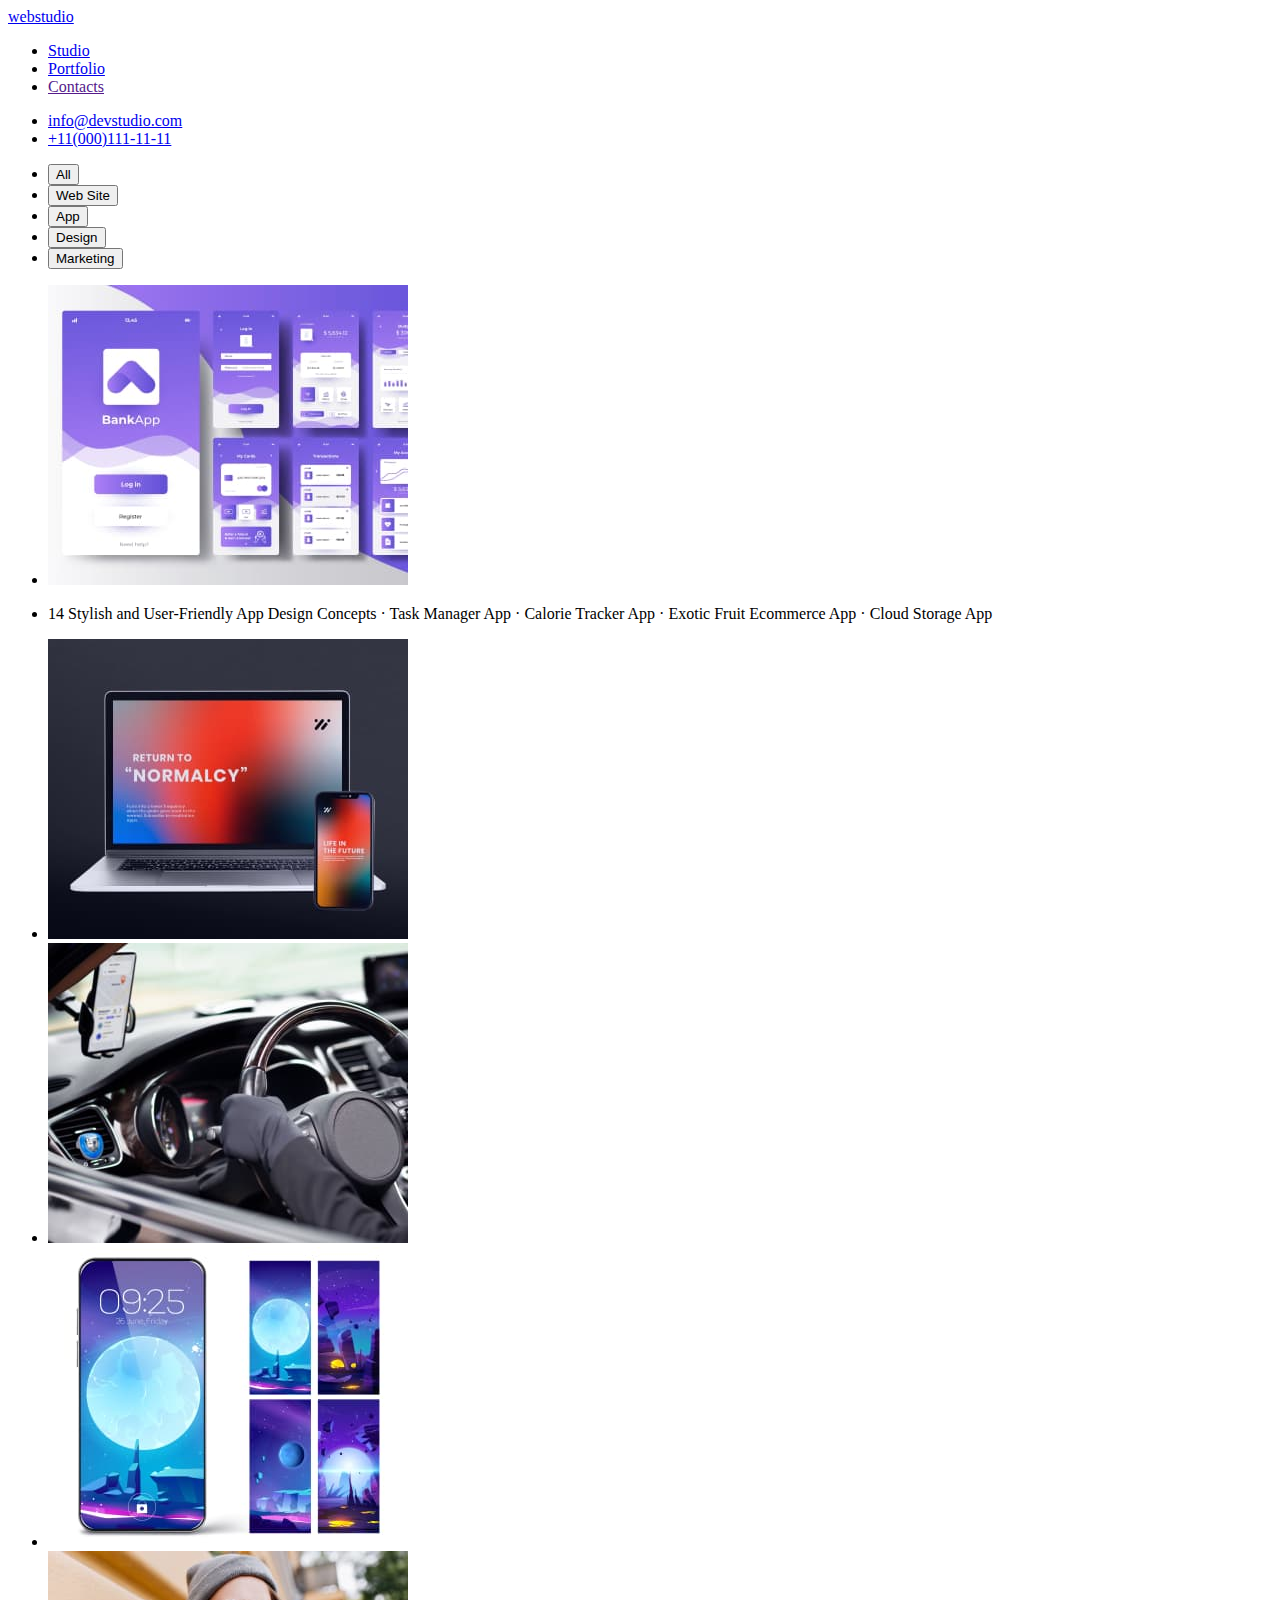
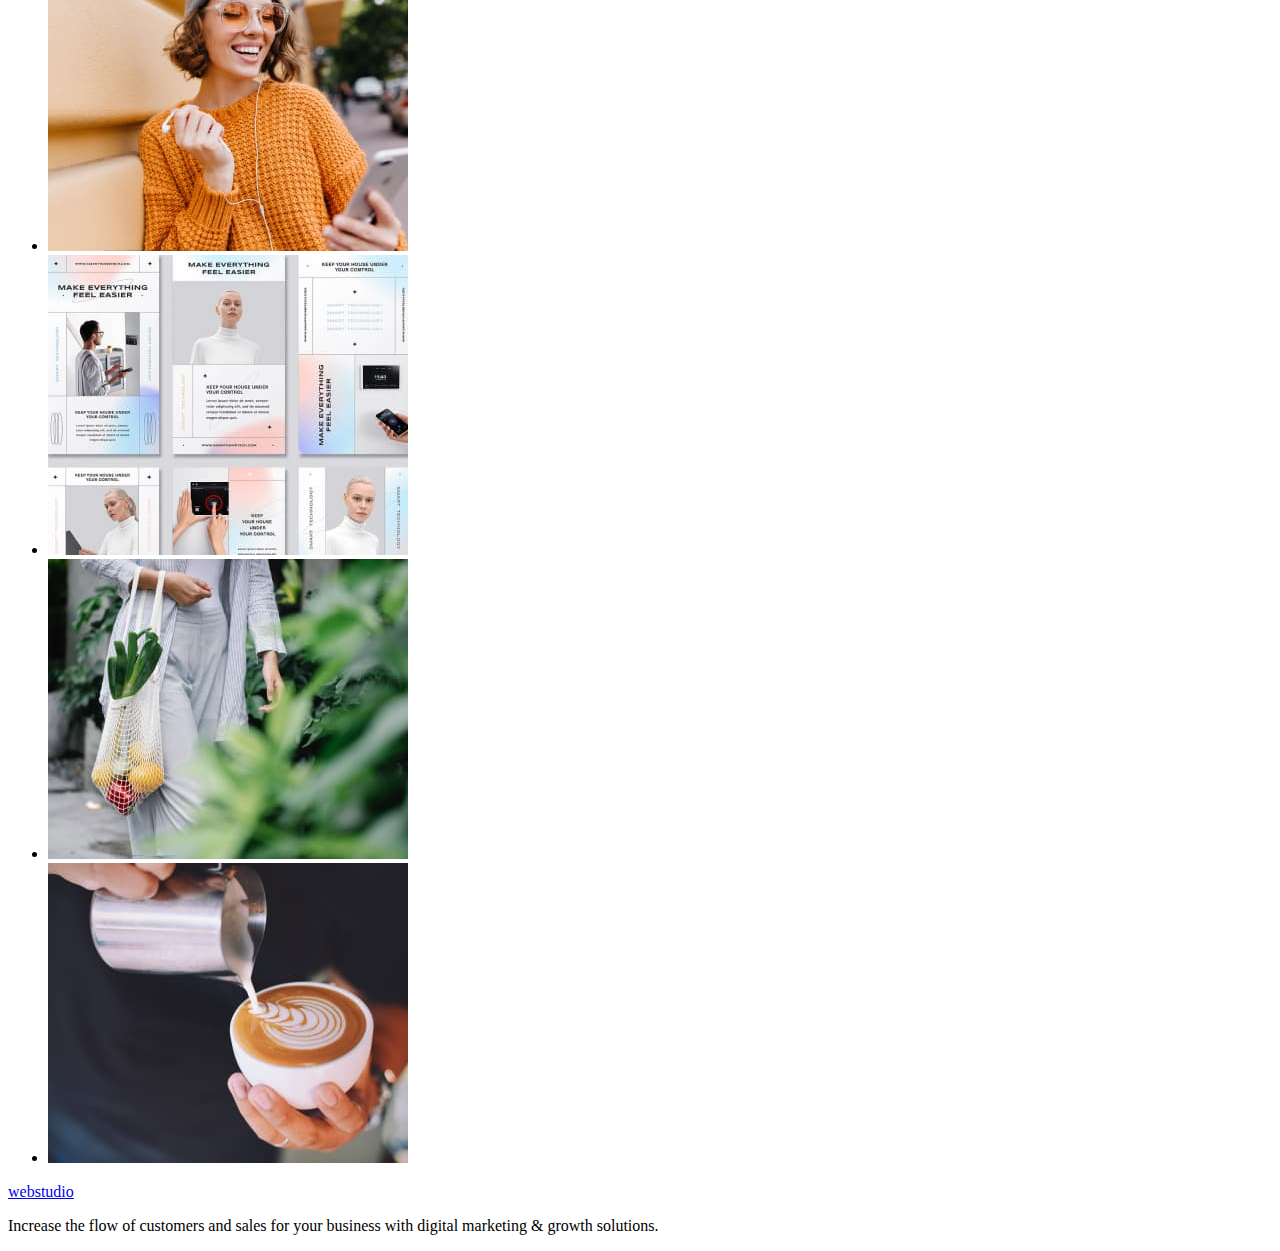
==== portfolio.html @ 3d9668ec "created files .html" ====
<!DOCTYPE html>
<html lang="en">
  <head>
    <meta charset="UTF-8" />
    <meta http-equiv="X-UA-Compatible" content="IE=edge" />
    <meta name="viewport" content="width=device-width, initial-scale=1.0" />
    <title>webstudio</title>
  </head>
  <body>
    <header>
      <nav>
        <a href="/index.html">webstudio</a>
        <ul>
          <li><a href="/index.html">Studio</a></li>
          <li><a href="/portfolio.html">Portfolio</a></li>
          <li><a href="">Contacts</a></li>
        </ul>
      </nav>
      <ul>
        <li><a href="mailto:info@devstudio.com">info@devstudio.com</a></li>
        <li><a href="tel:+11(000)111-11-11">+11(000)111-11-11</a></li>
      </ul>
    </header>
    <main>
      <ul>
        <li><button type="button">All</button></li>
        <li><button type="button">Web Site</button></li>
        <li><button type="button">App</button></li>
        <li><button type="button">Design</button></li>
        <li><button type="button">Marketing</button></li>
      </ul>
      <ul>
        <li>
          <img
            src="./images/bank-app.jpg"
            alt="bank-app"
            width="360"
            height="300"
          />
        </li>
        <li>
          <p>
            14 Stylish and User-Friendly App Design Concepts · Task Manager App
            · Calorie Tracker App · Exotic Fruit Ecommerce App · Cloud Storage
            App
          </p>
        </li>
        <li>
          <img
            src="./images/meditaion-app.jpg"
            alt="meditaion-app"
            width="360"
            height="300"
          />
        </li>
        <li>
          <img
            src="./images/taxi-service.jpg"
            alt="taxi-service"
            width="360"
            height="300"
          />
        </li>
        <li>
          <img
            src="./images/screen-illustrations.jpg"
            alt="screen-illustrations"
            width="360"
            height="300"
          />
        </li>
        <li>
          <img
            src="./images/online-courses.jpg"
            alt="online-courses"
            width="360"
            height="300"
          />
        </li>
        <li>
          <img
            src="./images/concept.jpg"
            alt="instagram-stories-concept"
            width="360"
            height="300"
          />
        </li>
        <li>
          <img
            src="./images/organic-food.jpg"
            alt="organic-food"
            width="360"
            height="300"
          />
        </li>
        <li>
          <img
            src="./images/coffee.jpg"
            alt="fresh-coffee"
            width="360"
            height="300"
          />
        </li>
      </ul>
    </main>
    <footer>
      <a href="/">webstudio</a>
      <p>
        Increase the flow of customers and sales for your business with digital
        marketing & growth solutions.
      </p>
    </footer>
  </body>
</html>
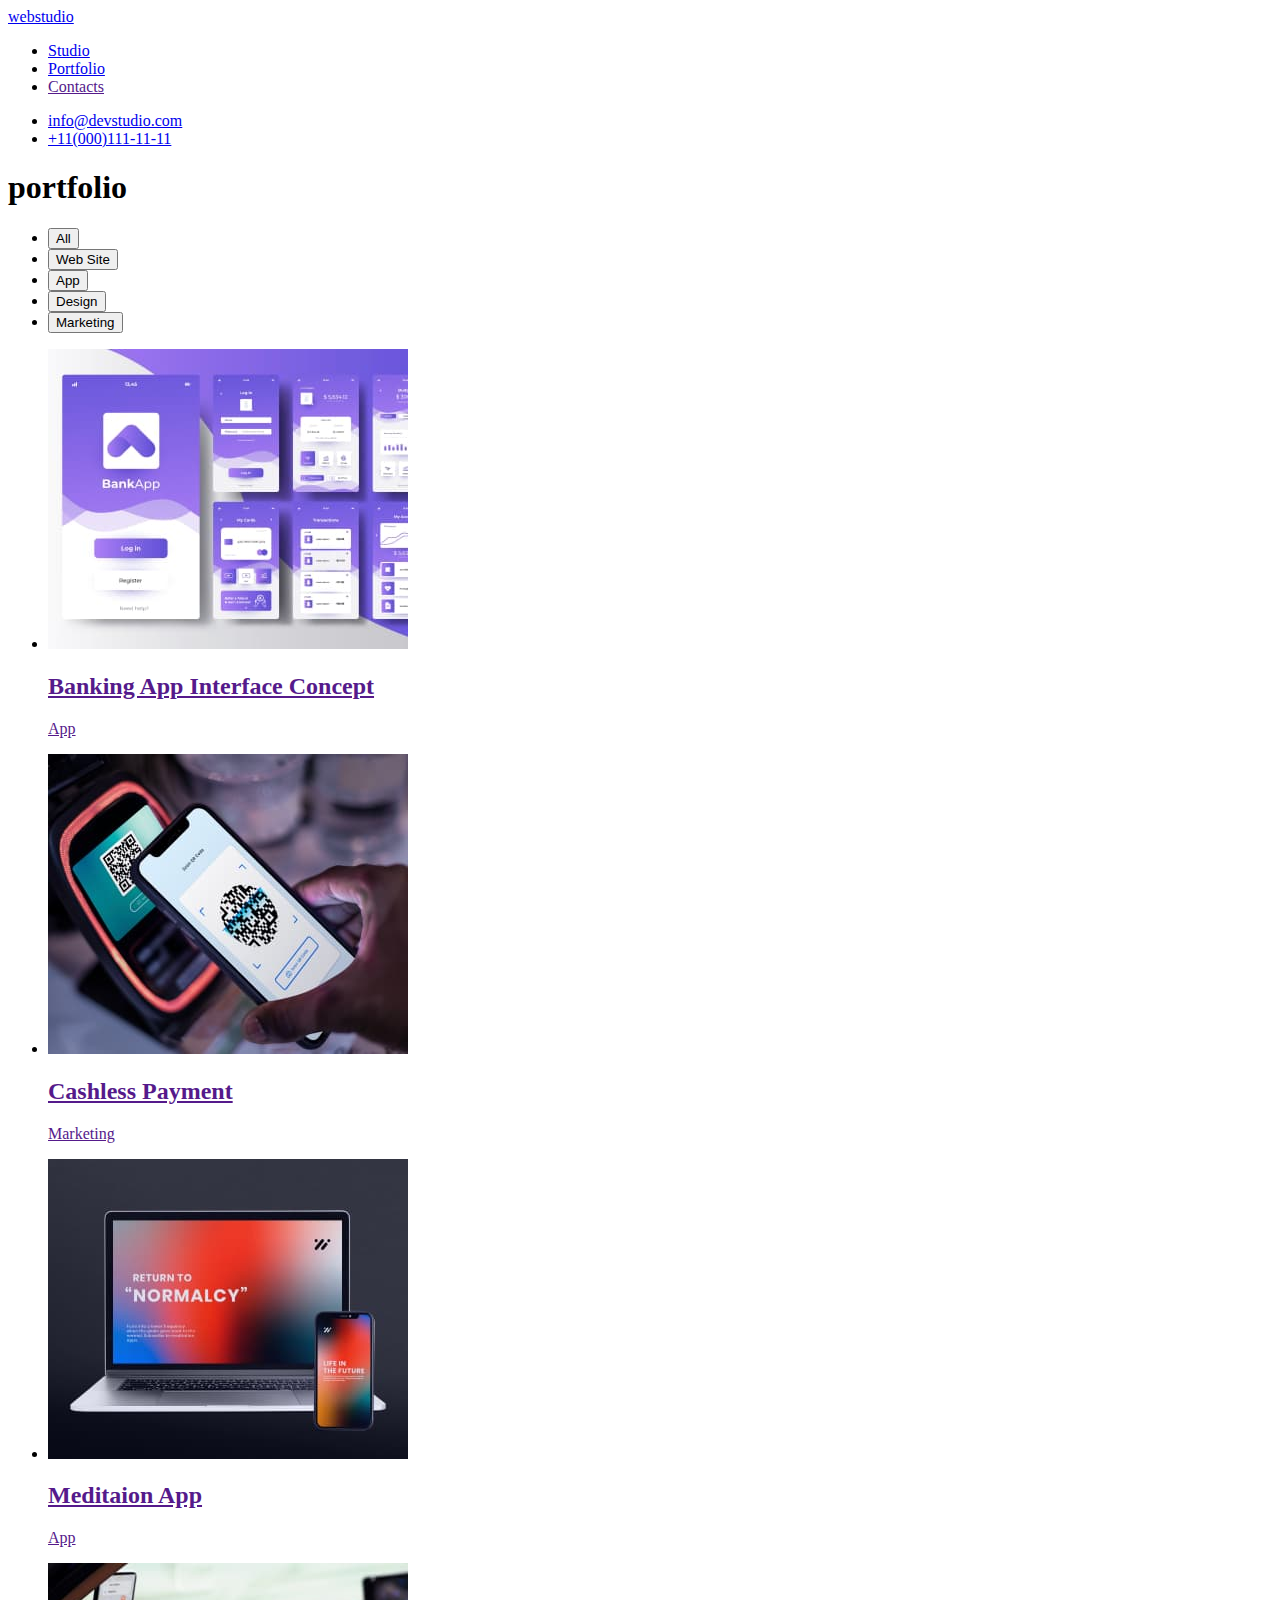
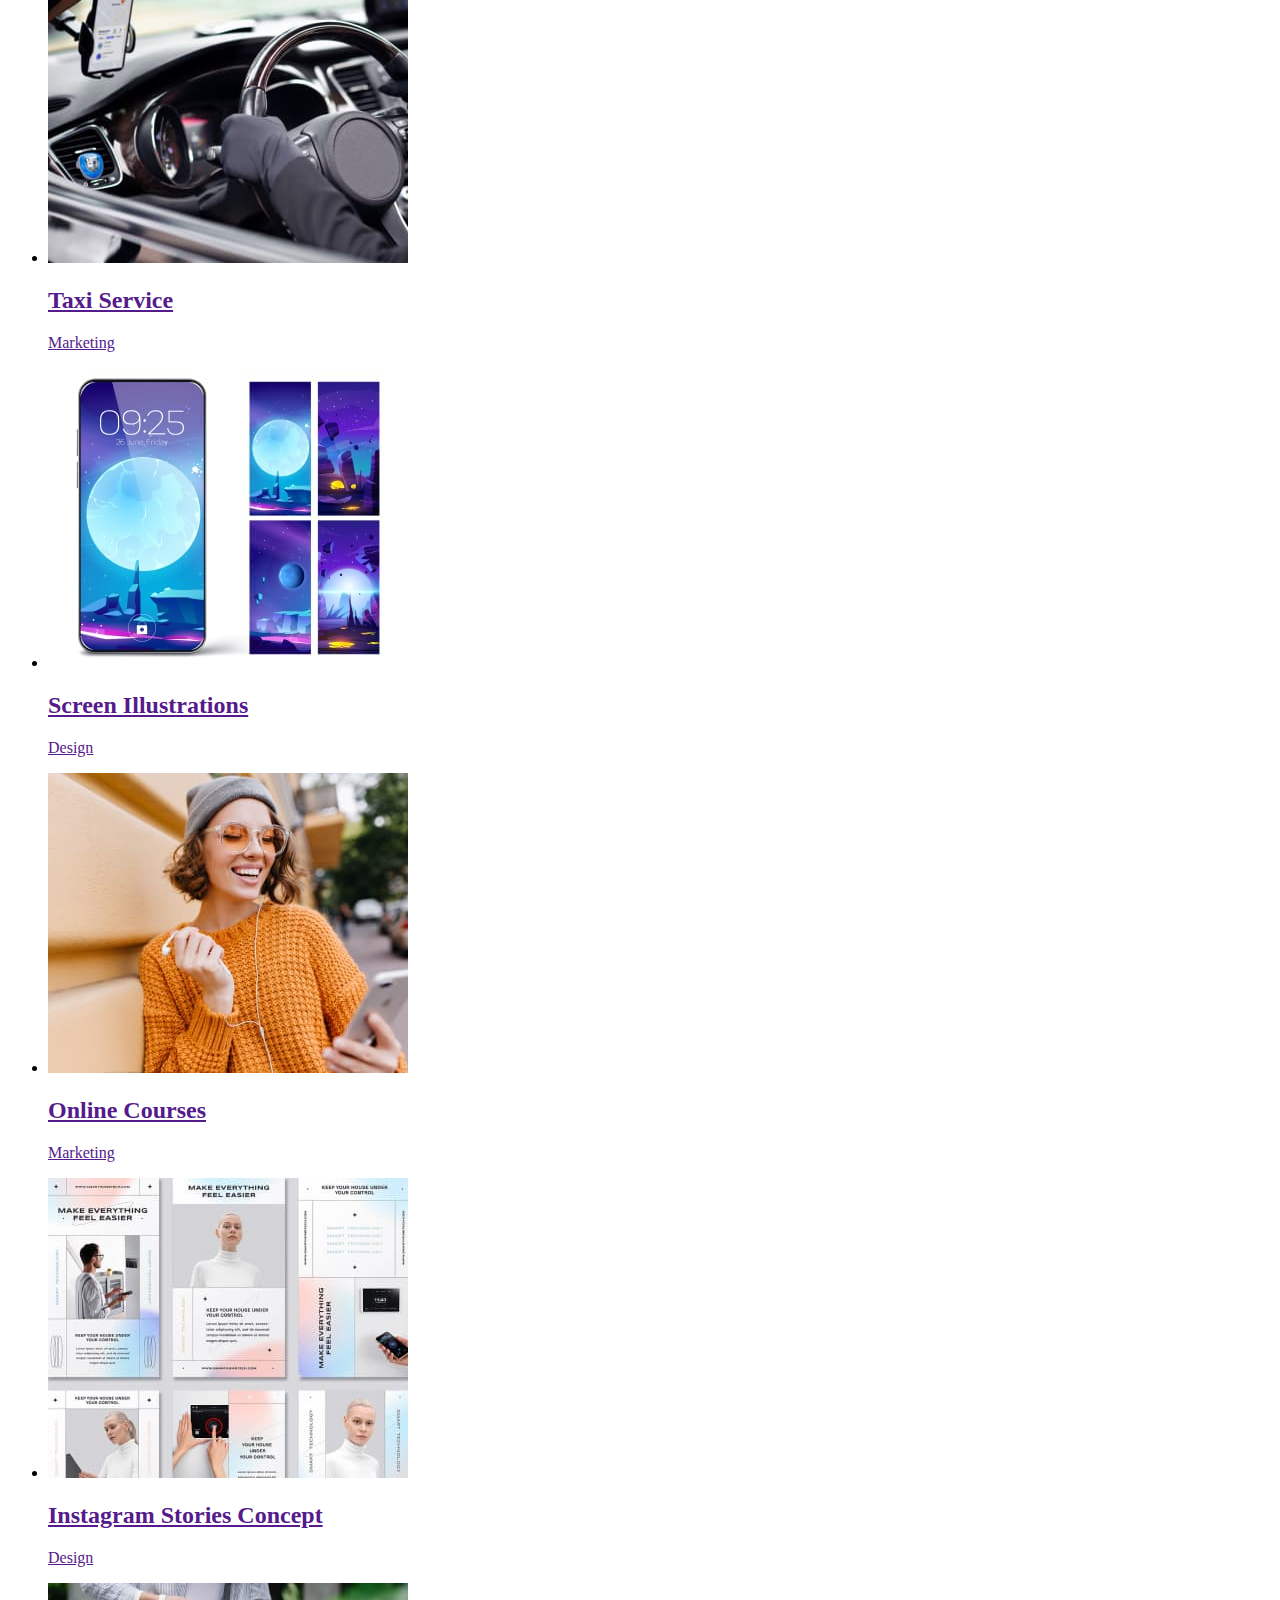
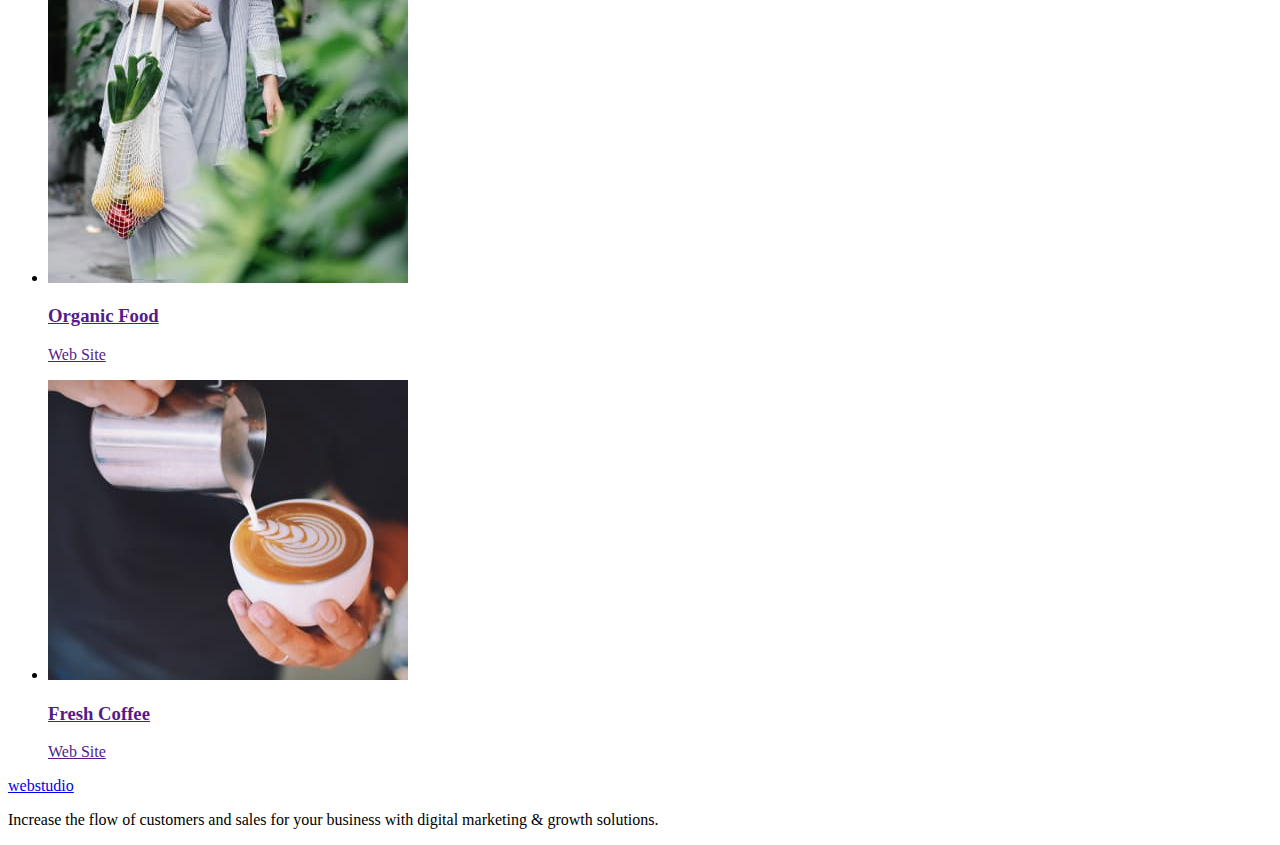
==== commit 42bf70bf: "picture changed" ====
--- a/portfolio.html
+++ b/portfolio.html
@@ -22,89 +22,127 @@
       </ul>
     </header>
     <main>
-      <ul>
-        <li><button type="button">All</button></li>
-        <li><button type="button">Web Site</button></li>
-        <li><button type="button">App</button></li>
-        <li><button type="button">Design</button></li>
-        <li><button type="button">Marketing</button></li>
-      </ul>
-      <ul>
-        <li>
-          <img
-            src="./images/bank-app.jpg"
-            alt="bank-app"
-            width="360"
-            height="300"
-          />
-        </li>
-        <li>
-          <p>
-            14 Stylish and User-Friendly App Design Concepts · Task Manager App
-            · Calorie Tracker App · Exotic Fruit Ecommerce App · Cloud Storage
-            App
-          </p>
-        </li>
-        <li>
-          <img
-            src="./images/meditaion-app.jpg"
-            alt="meditaion-app"
-            width="360"
-            height="300"
-          />
-        </li>
-        <li>
-          <img
-            src="./images/taxi-service.jpg"
-            alt="taxi-service"
-            width="360"
-            height="300"
-          />
-        </li>
-        <li>
-          <img
-            src="./images/screen-illustrations.jpg"
-            alt="screen-illustrations"
-            width="360"
-            height="300"
-          />
-        </li>
-        <li>
-          <img
-            src="./images/online-courses.jpg"
-            alt="online-courses"
-            width="360"
-            height="300"
-          />
-        </li>
-        <li>
-          <img
-            src="./images/concept.jpg"
-            alt="instagram-stories-concept"
-            width="360"
-            height="300"
-          />
-        </li>
-        <li>
-          <img
-            src="./images/organic-food.jpg"
-            alt="organic-food"
-            width="360"
-            height="300"
-          />
-        </li>
-        <li>
-          <img
-            src="./images/coffee.jpg"
-            alt="fresh-coffee"
-            width="360"
-            height="300"
-          />
-        </li>
-      </ul>
+      <section>
+        <h1>portfolio</h1>
+        <ul>
+          <li><button type="button">All</button></li>
+          <li><button type="button">Web Site</button></li>
+          <li><button type="button">App</button></li>
+          <li><button type="button">Design</button></li>
+          <li><button type="button">Marketing</button></li>
+        </ul>
+        <ul>
+          <li>
+            <a href=""
+              ><img
+                src="./images/bank-app.jpg"
+                alt="bank-app"
+                width="360"
+                height="300"
+              />
+              <h2>Banking App Interface Concept</h2>
+              <p>App</p></a
+            >
+          </li>
+          <li>
+            <a href=""
+              ><img
+                src="./images/cashless-payment.jpg"
+                alt="cashless-payment"
+              />
+              <h2>Cashless Payment</h2>
+              <p>Marketing</p></a
+            >
+          </li>
+          <li>
+            <a href=""
+              ><img
+                src="./images/meditaion-app.jpg"
+                alt="meditaion-app"
+                width="360"
+                height="300"
+              />
+              <h2>Meditaion App</h2>
+              <p>App</p></a
+            >
+          </li>
+          <li>
+            <a href=""
+              ><img
+                src="./images/taxi-service.jpg"
+                alt="taxi-service"
+                width="360"
+                height="300"
+              />
+              <h2>Taxi Service</h2>
+              <p>Marketing</p></a
+            >
+          </li>
+          <li>
+            <a href=""
+              ><img
+                src="./images/screen-illustrations.jpg"
+                alt="screen-illustrations"
+                width="360"
+                height="300"
+              />
+              <h2>Screen Illustrations</h2>
+              <p>Design</p></a
+            >
+          </li>
+          <li>
+            <a href=""
+              ><img
+                src="./images/online-courses.jpg"
+                alt="online-courses"
+                width="360"
+                height="300"
+              />
+              <h2>Online Courses</h2>
+              <p>Marketing</p></a
+            >
+          </li>
+          <li>
+            <a href=""
+              ><img
+                src="./images/concept.jpg"
+                alt="instagram-stories-concept"
+                width="360"
+                height="300"
+              />
+              <h2>Instagram Stories Concept</h2>
+              <p>Design</p></a
+            >
+          </li>
+          <li>
+            <a href="">
+              <img
+                src="./images/organic-food.jpg"
+                alt="organic-food"
+                width="360"
+                height="300"
+              />
+              <h3>Organic Food</h3>
+              <p>Web Site</p></a
+            >
+          </li>
+          <li>
+            <a href="">
+              <img
+                src="./images/coffee.jpg"
+                alt="fresh-coffee"
+                width="360"
+                height="300"
+              />
+              <h3>Fresh Coffee</h3>
+              <p>Web Site</p></a
+            >
+          </li>
+        </ul>
+      </section>
     </main>
     <footer>
-      <a href="/">webstudio</a>
+      <a href="/index.html">webstudio</a>
       <p>
         Increase the flow of customers and sales for your business with digital
         marketing & growth solutions.
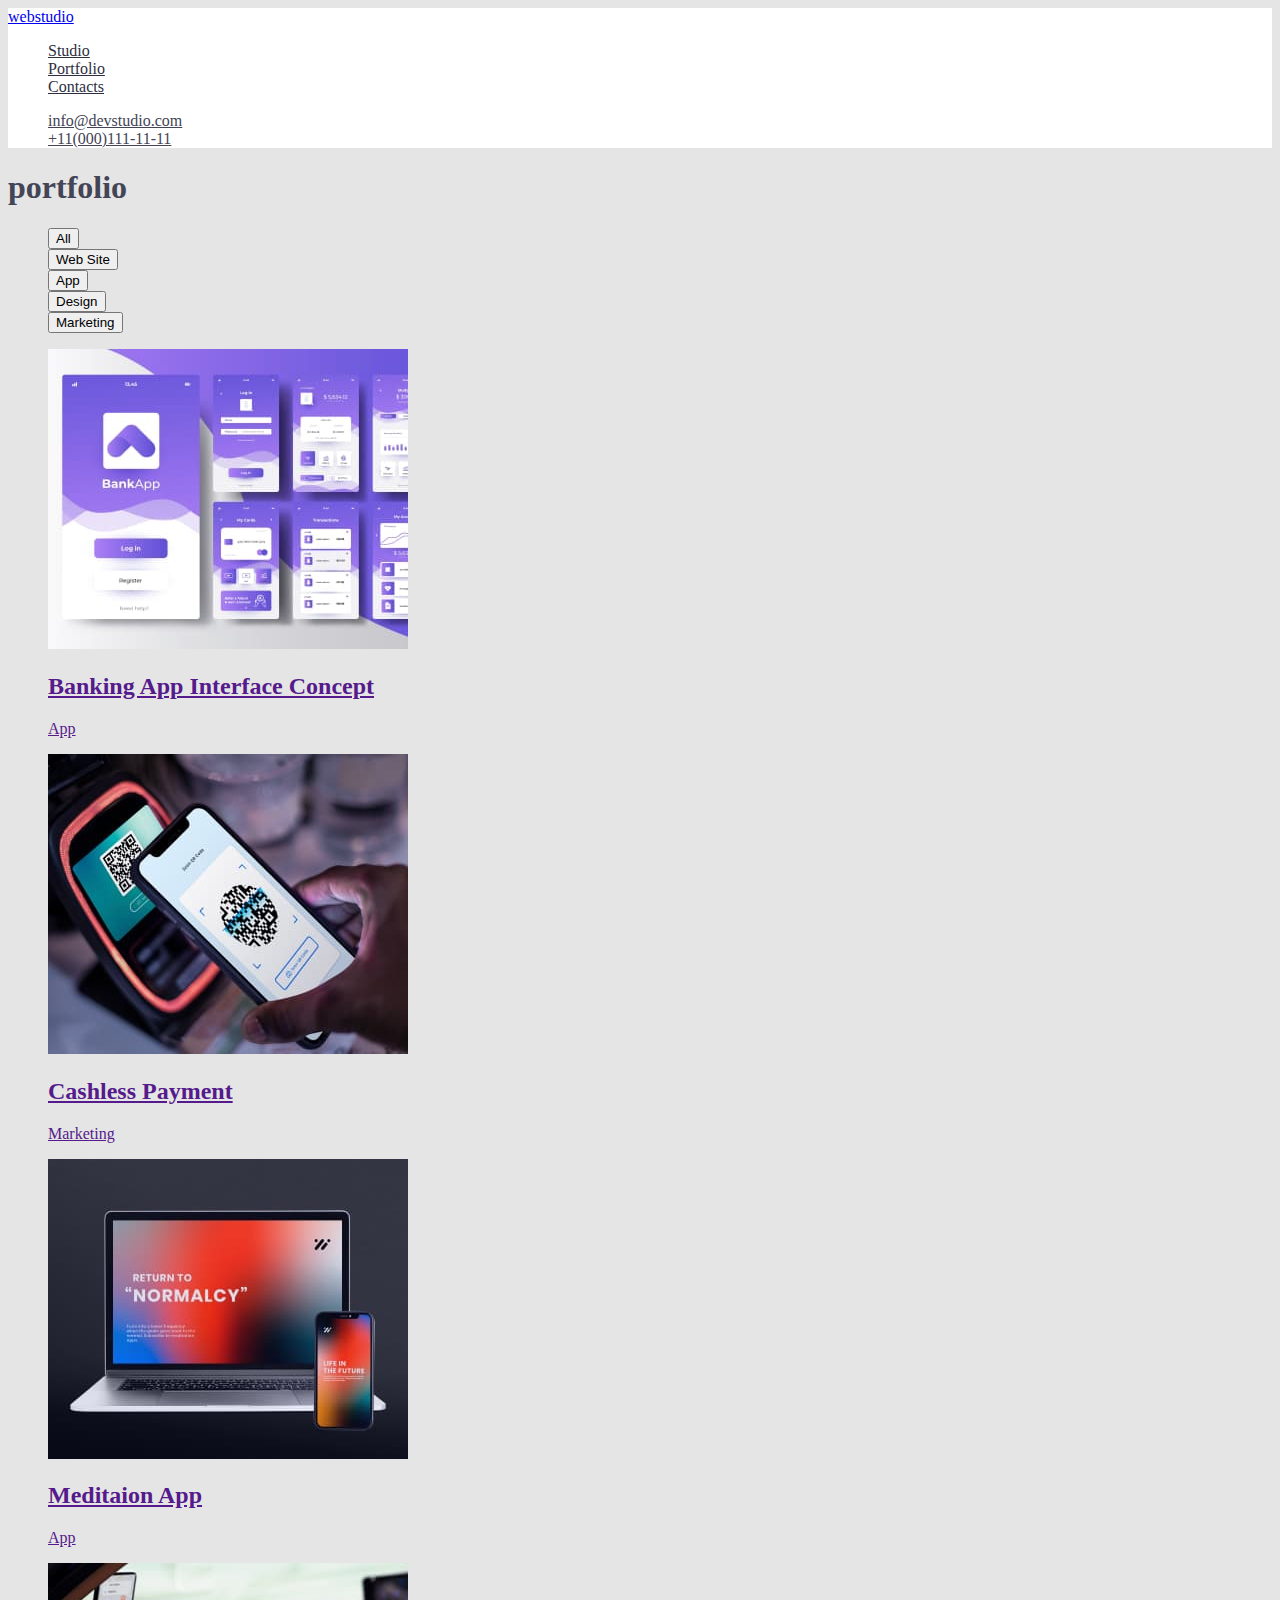
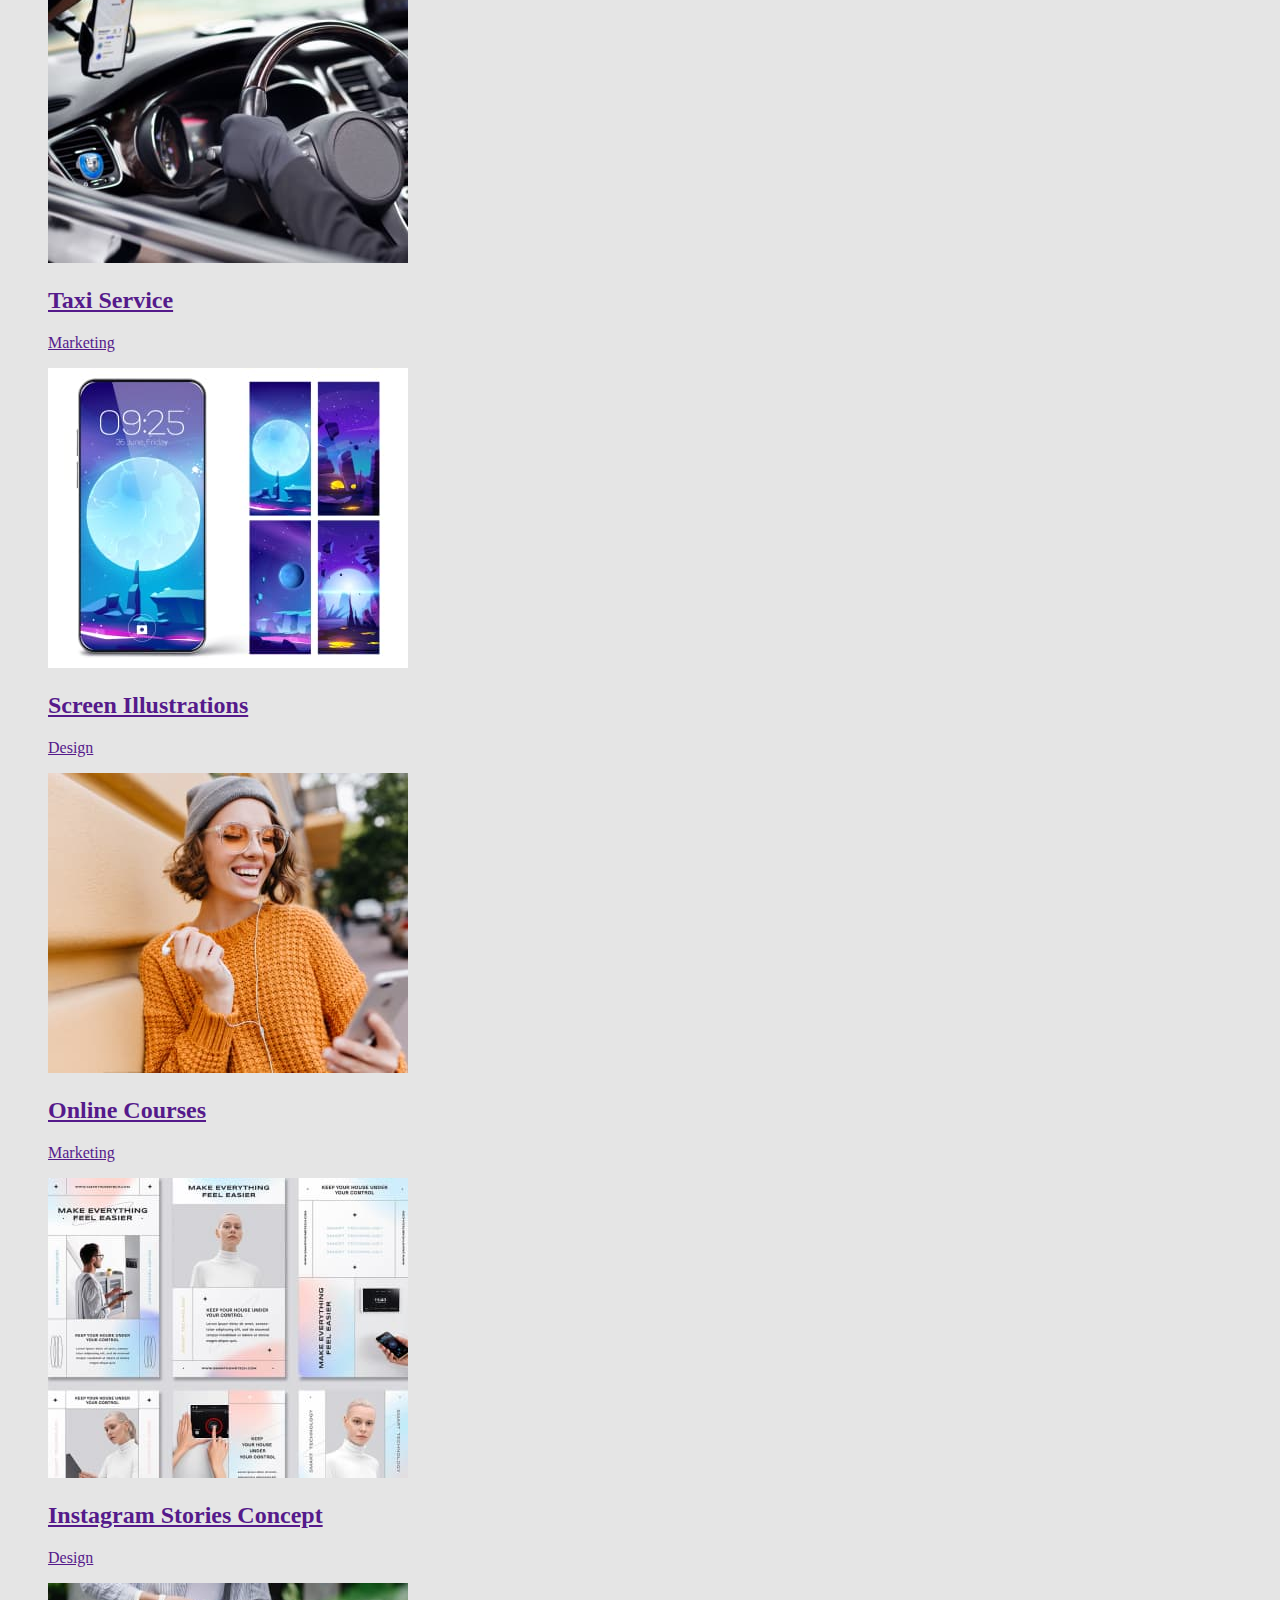
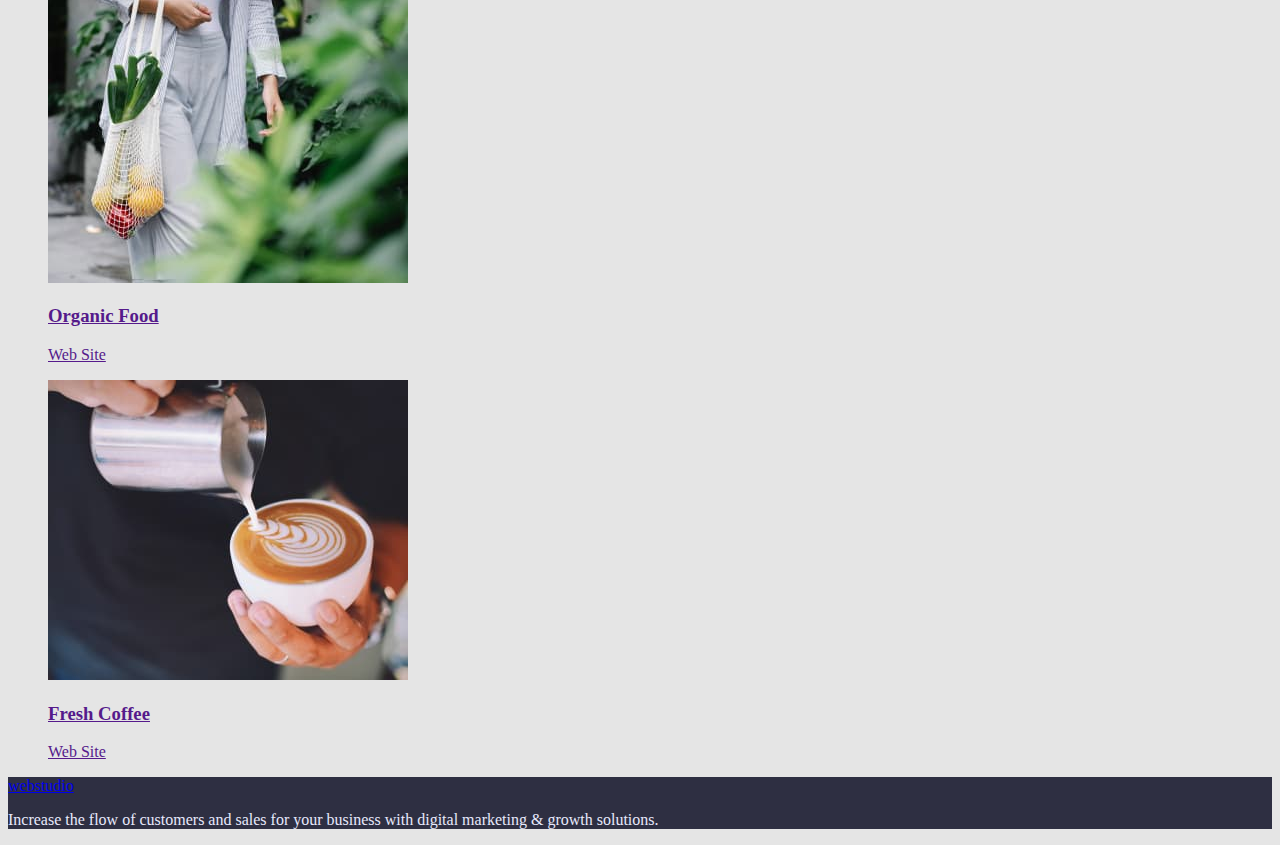
==== commit 69c91850: "styles added" ====
--- a/portfolio.html
+++ b/portfolio.html
@@ -5,18 +5,19 @@
     <meta http-equiv="X-UA-Compatible" content="IE=edge" />
     <meta name="viewport" content="width=device-width, initial-scale=1.0" />
     <title>webstudio</title>
+    <link rel="stylesheet" href="./css/styles.css" />
   </head>
   <body>
-    <header>
+    <header class="page">
       <nav>
         <a href="/index.html">webstudio</a>
-        <ul>
+        <ul class="site-nav">
           <li><a href="/index.html">Studio</a></li>
           <li><a href="/portfolio.html">Portfolio</a></li>
           <li><a href="">Contacts</a></li>
         </ul>
       </nav>
-      <ul>
+      <ul class="site-contact">
         <li><a href="mailto:info@devstudio.com">info@devstudio.com</a></li>
         <li><a href="tel:+11(000)111-11-11">+11(000)111-11-11</a></li>
       </ul>
@@ -141,9 +142,9 @@
         </ul>
       </section>
     </main>
-    <footer>
+    <footer class="bottom">
       <a href="/index.html">webstudio</a>
-      <p>
+      <p class="text">
         Increase the flow of customers and sales for your business with digital
         marketing & growth solutions.
       </p>
--- a/css/styles.css
+++ b/css/styles.css
@@ -0,0 +1,29 @@
+:root { --primary-brand: #4D5AE5;
+--body-text: #434455;}
+
+ul {list-style: none;}
+
+body {color: var(--body-text);
+background-color: #E5E5E5;}
+
+.hero {color: #FFFFFF;
+    background-color: #2E2F42;}
+
+.page {background-color: #FFFFFF;}
+
+.team {background-color: #F4F4FD;}
+
+.bottom {background-color: #2E2F42;}
+
+.text {color: #E7E9FC;}
+
+.topic {color: #2E2F42;}
+
+.site-nav a {color: #2E2F42;}
+
+.site-nav a:hover, .site-nav a:focus {color: var(--primary-brand);}
+
+.site-contact a {color: var(--body-text);}
+
+.site-contact a:hover, .site-contact a:focus {color: var(--primary-brand);}
+
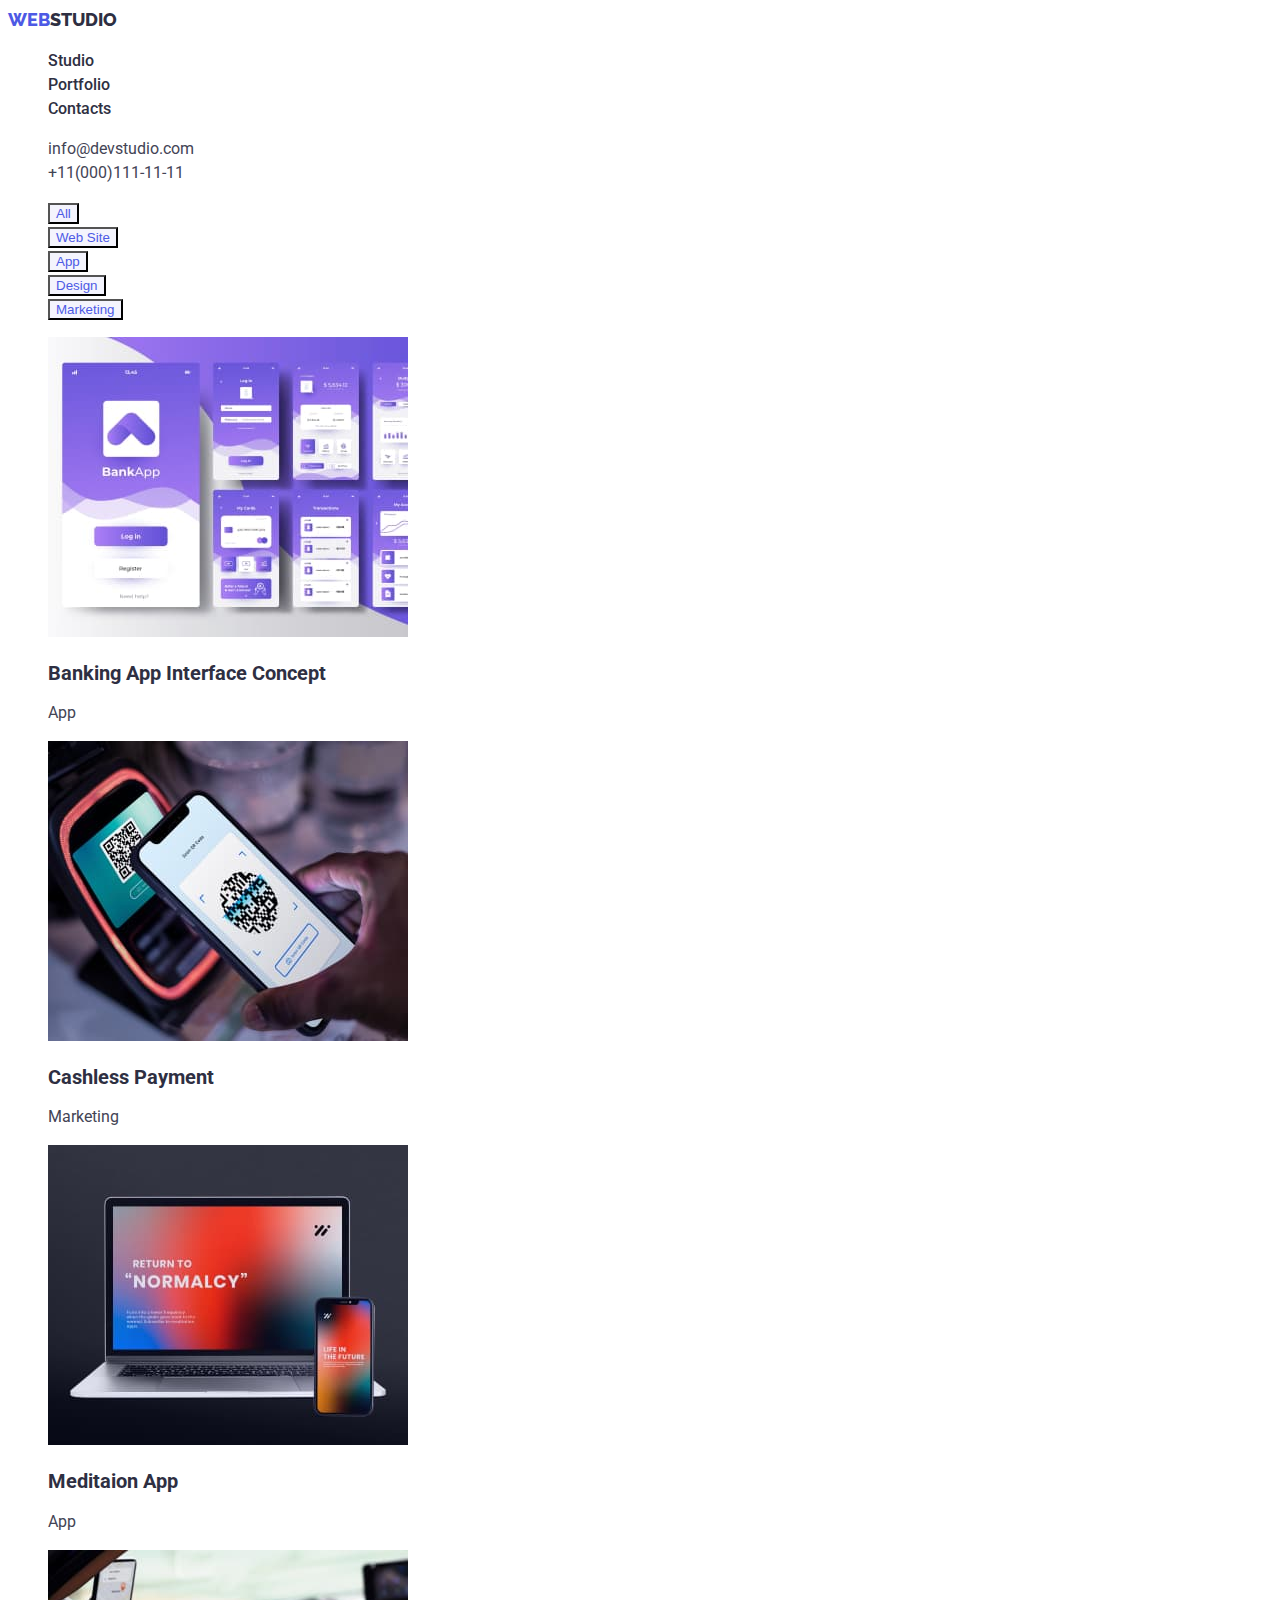
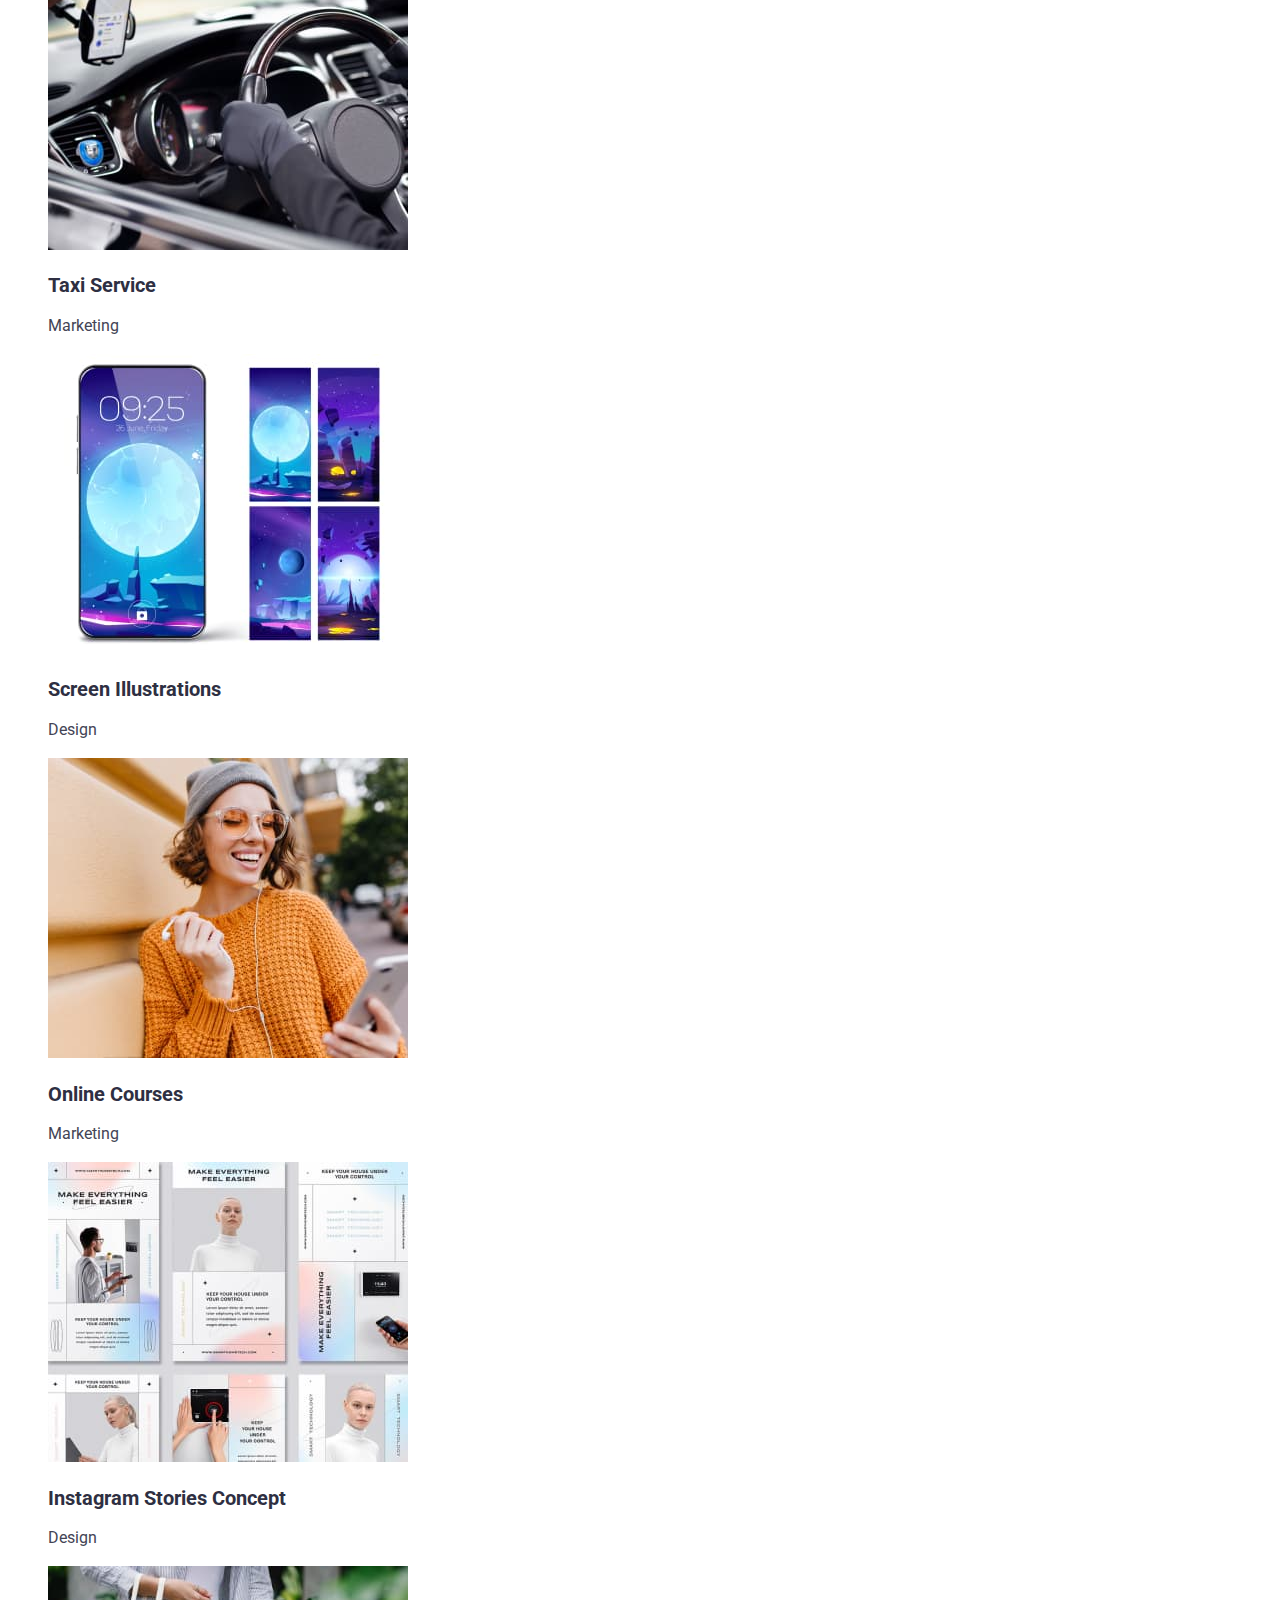
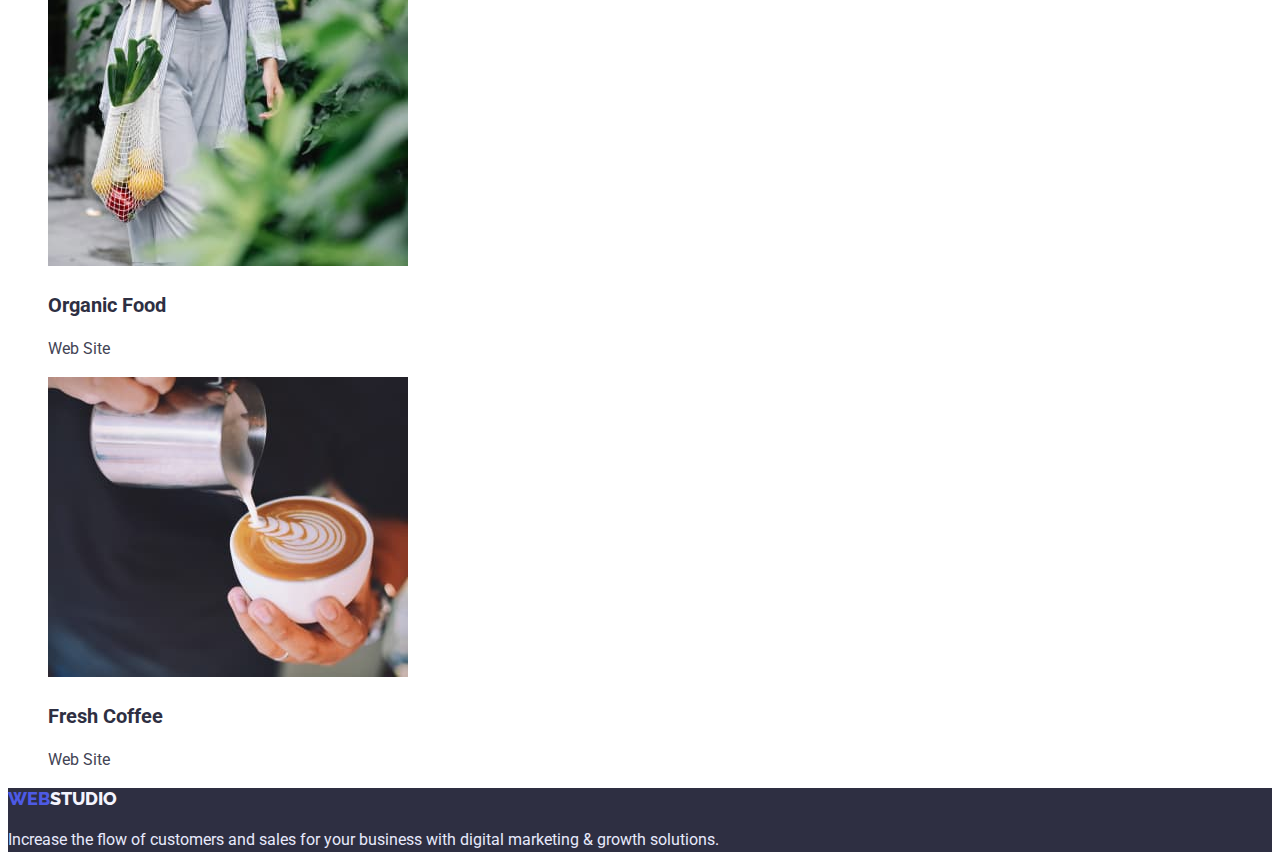
==== commit 85f3c84f: "added fonts" ====
--- a/portfolio.html
+++ b/portfolio.html
@@ -6,31 +6,45 @@
     <meta name="viewport" content="width=device-width, initial-scale=1.0" />
     <title>webstudio</title>
     <link rel="stylesheet" href="./css/styles.css" />
+    <link
+      href="https://fonts.googleapis.com/css2?family=Raleway:wght@800&family=Roboto:wght@400;500;700;900&display=swap"
+      rel="stylesheet"
+    />
   </head>
   <body>
-    <header class="page">
+    <header>
       <nav>
-        <a href="/index.html">webstudio</a>
-        <ul class="site-nav">
-          <li><a href="/index.html">Studio</a></li>
-          <li><a href="/portfolio.html">Portfolio</a></li>
-          <li><a href="">Contacts</a></li>
+        <a href="/index.html" class="top-logo">
+          <span class="style-logo">WEB</span>STUDIO</a
+        >
+        <ul>
+          <li><a href="/index.html" class="site-nav">Studio</a></li>
+          <li><a href="/portfolio.html" class="site-nav">Portfolio</a></li>
+          <li><a href="" class="site-nav">Contacts</a></li>
         </ul>
       </nav>
-      <ul class="site-contact">
-        <li><a href="mailto:info@devstudio.com">info@devstudio.com</a></li>
-        <li><a href="tel:+11(000)111-11-11">+11(000)111-11-11</a></li>
+      <ul>
+        <li>
+          <a href="mailto:info@devstudio.com" class="site-contact"
+            >info@devstudio.com</a
+          >
+        </li>
+        <li>
+          <a href="tel:+11(000)111-11-11" class="site-contact"
+            >+11(000)111-11-11</a
+          >
+        </li>
       </ul>
     </header>
     <main>
       <section>
-        <h1>portfolio</h1>
+        <h1 class="visually-hidden">portfolio</h1>
         <ul>
-          <li><button type="button">All</button></li>
-          <li><button type="button">Web Site</button></li>
-          <li><button type="button">App</button></li>
-          <li><button type="button">Design</button></li>
-          <li><button type="button">Marketing</button></li>
+          <li><button type="button" class="filter">All</button></li>
+          <li><button type="button" class="filter">Web Site</button></li>
+          <li><button type="button" class="filter">App</button></li>
+          <li><button type="button" class="filter">Design</button></li>
+          <li><button type="button" class="filter">Marketing</button></li>
         </ul>
         <ul>
           <li>
@@ -41,8 +55,8 @@
                 width="360"
                 height="300"
               />
-              <h2>Banking App Interface Concept</h2>
-              <p>App</p></a
+              <h2 class="topic">Banking App Interface Concept</h2>
+              <p class="paragraph">App</p></a
             >
           </li>
           <li>
@@ -50,9 +64,11 @@
               ><img
                 src="./images/cashless-payment.jpg"
                 alt="cashless-payment"
+                width="360"
+                height="300"
               />
-              <h2>Cashless Payment</h2>
-              <p>Marketing</p></a
+              <h2 class="topic">Cashless Payment</h2>
+              <p class="paragraph">Marketing</p></a
             >
           </li>
           <li>
@@ -63,8 +79,8 @@
                 width="360"
                 height="300"
               />
-              <h2>Meditaion App</h2>
-              <p>App</p></a
+              <h2 class="topic">Meditaion App</h2>
+              <p class="paragraph">App</p></a
             >
           </li>
           <li>
@@ -75,8 +91,8 @@
                 width="360"
                 height="300"
               />
-              <h2>Taxi Service</h2>
-              <p>Marketing</p></a
+              <h2 class="topic">Taxi Service</h2>
+              <p class="paragraph">Marketing</p></a
             >
           </li>
           <li>
@@ -87,8 +103,8 @@
                 width="360"
                 height="300"
               />
-              <h2>Screen Illustrations</h2>
-              <p>Design</p></a
+              <h2 class="topic">Screen Illustrations</h2>
+              <p class="paragraph">Design</p></a
             >
           </li>
           <li>
@@ -99,8 +115,8 @@
                 width="360"
                 height="300"
               />
-              <h2>Online Courses</h2>
-              <p>Marketing</p></a
+              <h2 class="topic">Online Courses</h2>
+              <p class="paragraph">Marketing</p></a
             >
           </li>
           <li>
@@ -111,8 +127,8 @@
                 width="360"
                 height="300"
               />
-              <h2>Instagram Stories Concept</h2>
-              <p>Design</p></a
+              <h2 class="topic">Instagram Stories Concept</h2>
+              <p class="paragraph">Design</p></a
             >
           </li>
           <li>
@@ -123,8 +139,8 @@
                 width="360"
                 height="300"
               />
-              <h3>Organic Food</h3>
-              <p>Web Site</p></a
+              <h3 class="topic">Organic Food</h3>
+              <p class="paragraph">Web Site</p></a
             >
           </li>
           <li>
@@ -135,15 +151,17 @@
                 width="360"
                 height="300"
               />
-              <h3>Fresh Coffee</h3>
-              <p>Web Site</p></a
+              <h3 class="topic">Fresh Coffee</h3>
+              <p class="paragraph">Web Site</p></a
             >
           </li>
         </ul>
       </section>
     </main>
     <footer class="bottom">
-      <a href="/index.html">webstudio</a>
+      <a href="/index.html" class="logo"
+        ><span class="style-logo">WEB</span>STUDIO</a
+      >
       <p class="text">
         Increase the flow of customers and sales for your business with digital
         marketing & growth solutions.
--- a/css/styles.css
+++ b/css/styles.css
@@ -1,29 +1,107 @@
 :root { --primary-brand: #4D5AE5;
---body-text: #434455;}
+--body-text: #434455;
+--Headings: #2E2F42;}
 
 ul {list-style: none;}
 
+a {text-decoration: none;}
+
 body {color: var(--body-text);
-background-color: #E5E5E5;}
+background-color: #FFFFFF;
+font-family: 'roboto', sans-serif;
+font-style: normal;
+font-weight: 400;
+font-size: 16px;
+line-height: 24px;}
+
+.top-logo {color: #2E2F42;
+    font-family: 'Raleway';
+    font-style: normal;
+    font-weight: 800;
+    font-size: 18px;
+    line-height: 24px;}
+
+.style-logo {color: var(--primary-brand);}
+
+.site-nav {color: var(--Headings);
+font-weight: 500;}
+
+.site-nav:hover,
+.site-nav:focus {
+    color: #434455;
+}
+
+.site-nav:active { color: var(--primary-brand)}
+
+.site-contact {
+    color: var(--body-text);
+}
+
+.site-contact:hover,
+.site-contact:focus {
+    color: var(--primary-brand);
+}
+
+.main-title {font-weight: 700;
+    font-size: 56px;
+    line-height: 60px;}
 
 .hero {color: #FFFFFF;
     background-color: #2E2F42;}
 
-.page {background-color: #FFFFFF;}
+.button {color: #FFFFFF;
+    background-color: var(--primary-brand);
+font-weight: 500;
+line-height: 19px;
+cursor: pointer;}
+
+.button:hover,
+.button:focus {background-color: var(--primary-brand);}
+
+.button:active {background-color: #404BBF;}
+
+.visually-hidden {
+    position: absolute;
+    white-space: nowrap;
+    width: 1px;
+    height: 1px;
+    overflow: hidden;
+    border: 0;
+    padding: 0;
+    clip: rect(0 0 0 0);
+    clip-path: inset(50%);
+    margin: -1px;
+}
 
 .team {background-color: #F4F4FD;}
+
+.topic {
+    color: var(--Headings);
+    font-weight: 700;
+    font-size: 20px;
+}
+
+.our-team {background-color: #FFFFFF;}
+
+.logo {color: #F4F4FD;;
+    font-family: 'Raleway';
+    font-style: normal;
+    font-weight: 800;
+    font-size: 18px;
+    line-height: 21px;}
 
 .bottom {background-color: #2E2F42;}
 
 .text {color: #E7E9FC;}
 
-.topic {color: #2E2F42;}
+.filter {color: #4D5AE5;
+background-color: #F4F4FD;
+font-weight: 500;}
 
-.site-nav a {color: #2E2F42;}
+.filter:hover,
+.filter:focus {color: #FFFFFF;
+background-color: var(--primary-brand);}
 
-.site-nav a:hover, .site-nav a:focus {color: var(--primary-brand);}
+.filter:active {background-color: #404BBF;}
 
-.site-contact a {color: var(--body-text);}
-
-.site-contact a:hover, .site-contact a:focus {color: var(--primary-brand);}
-
+.paragraph {color: var(--body-text);}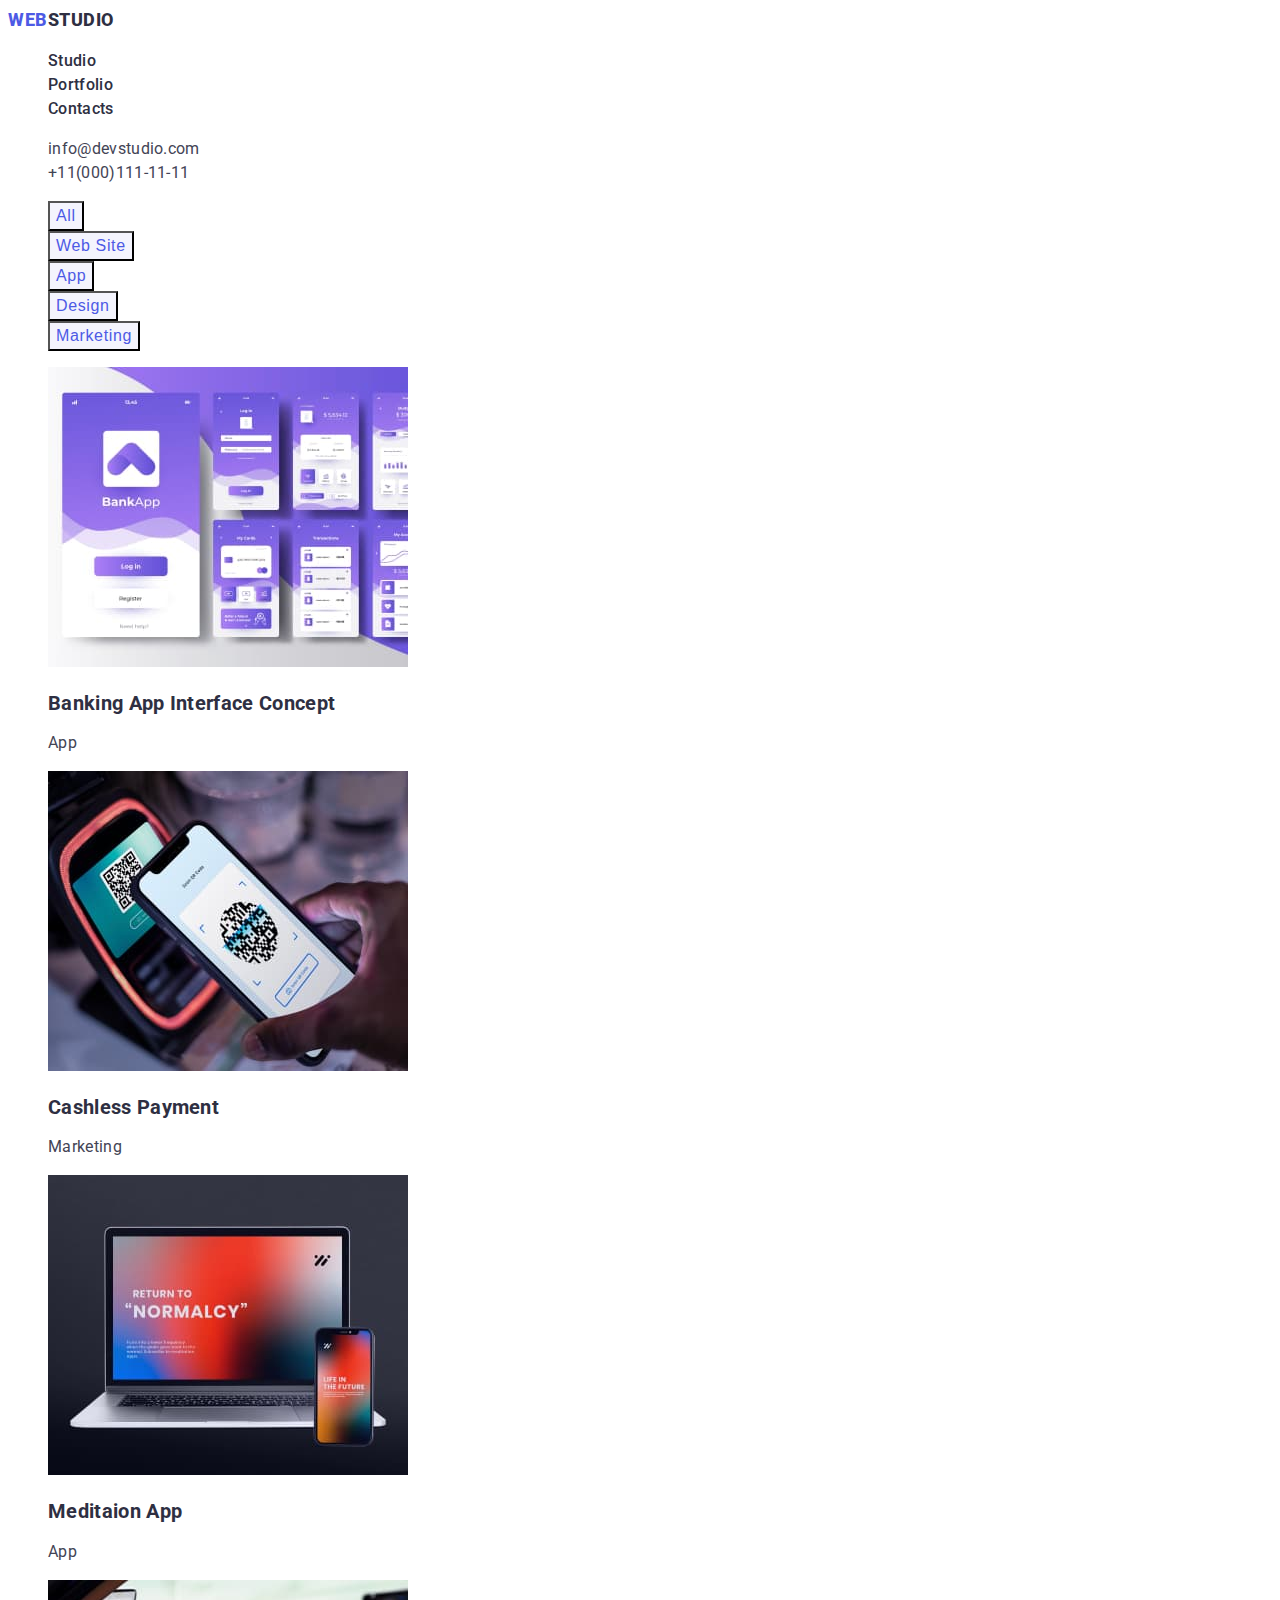
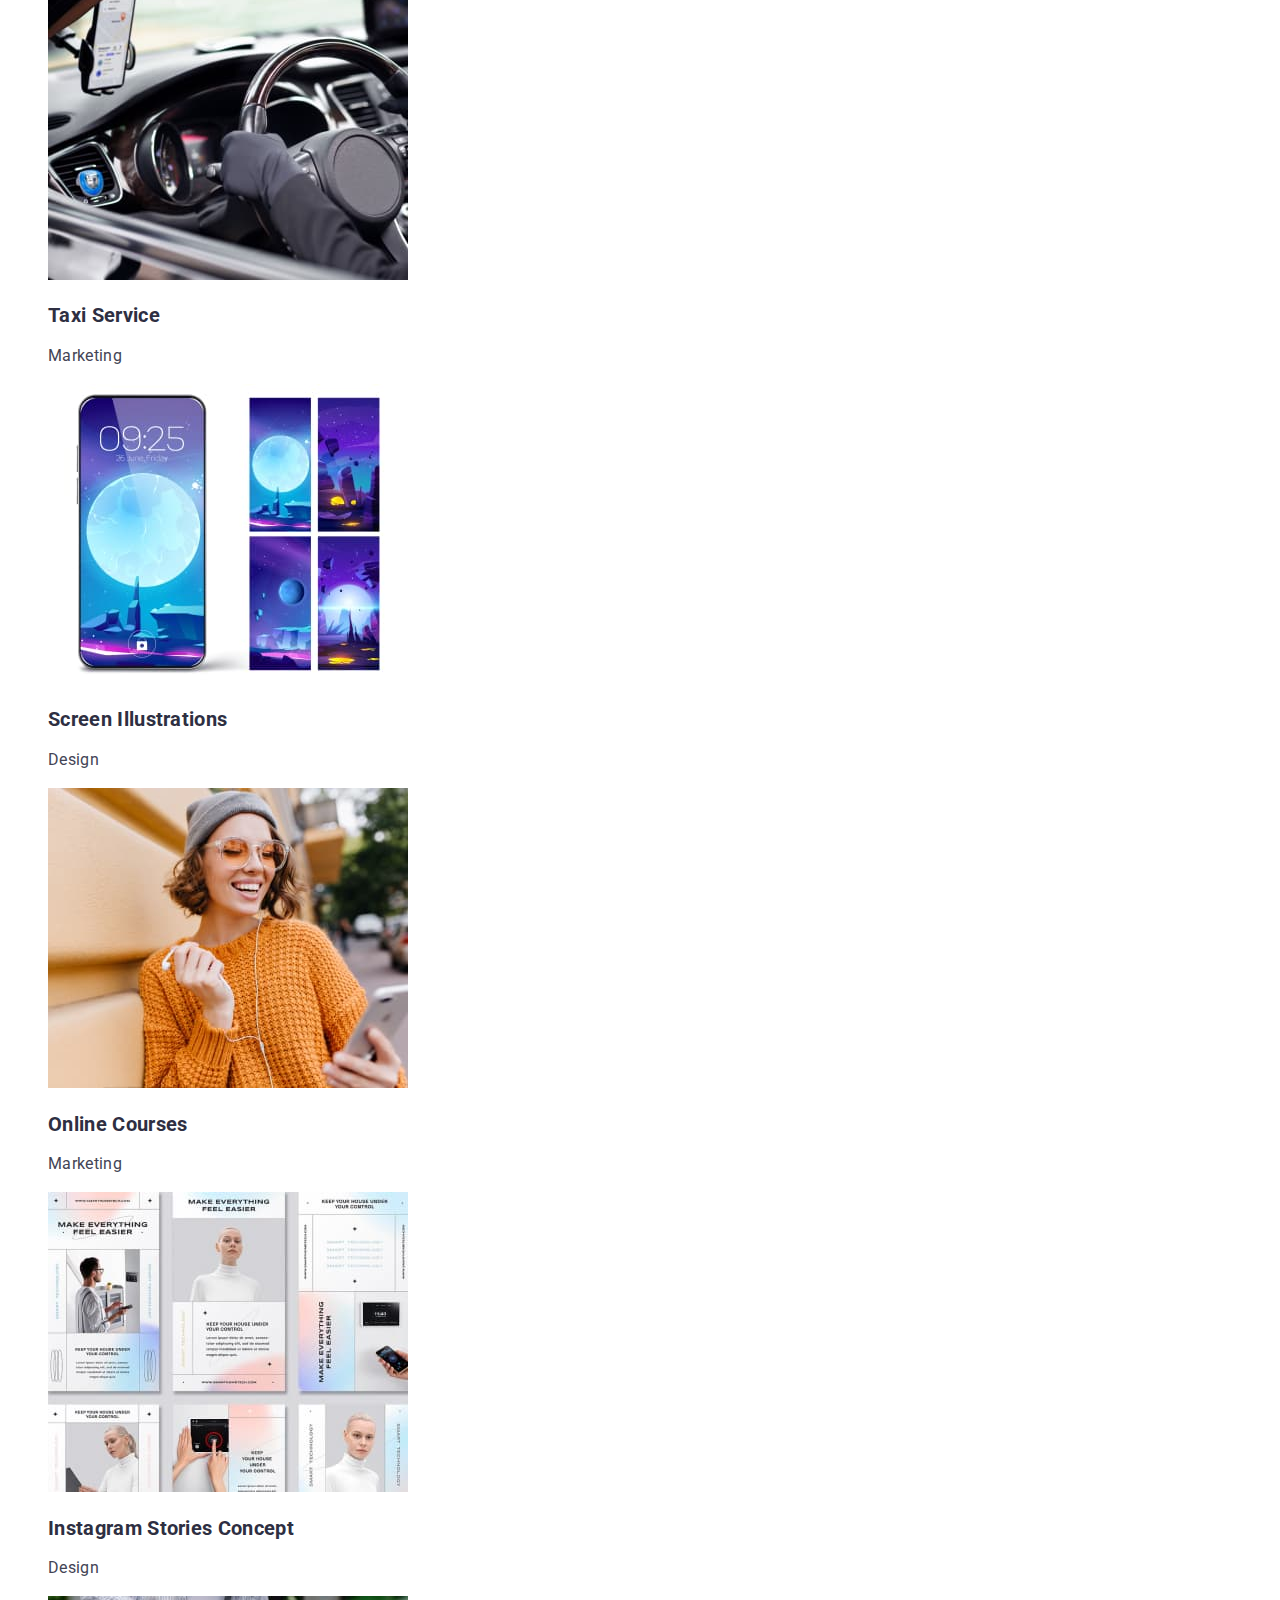
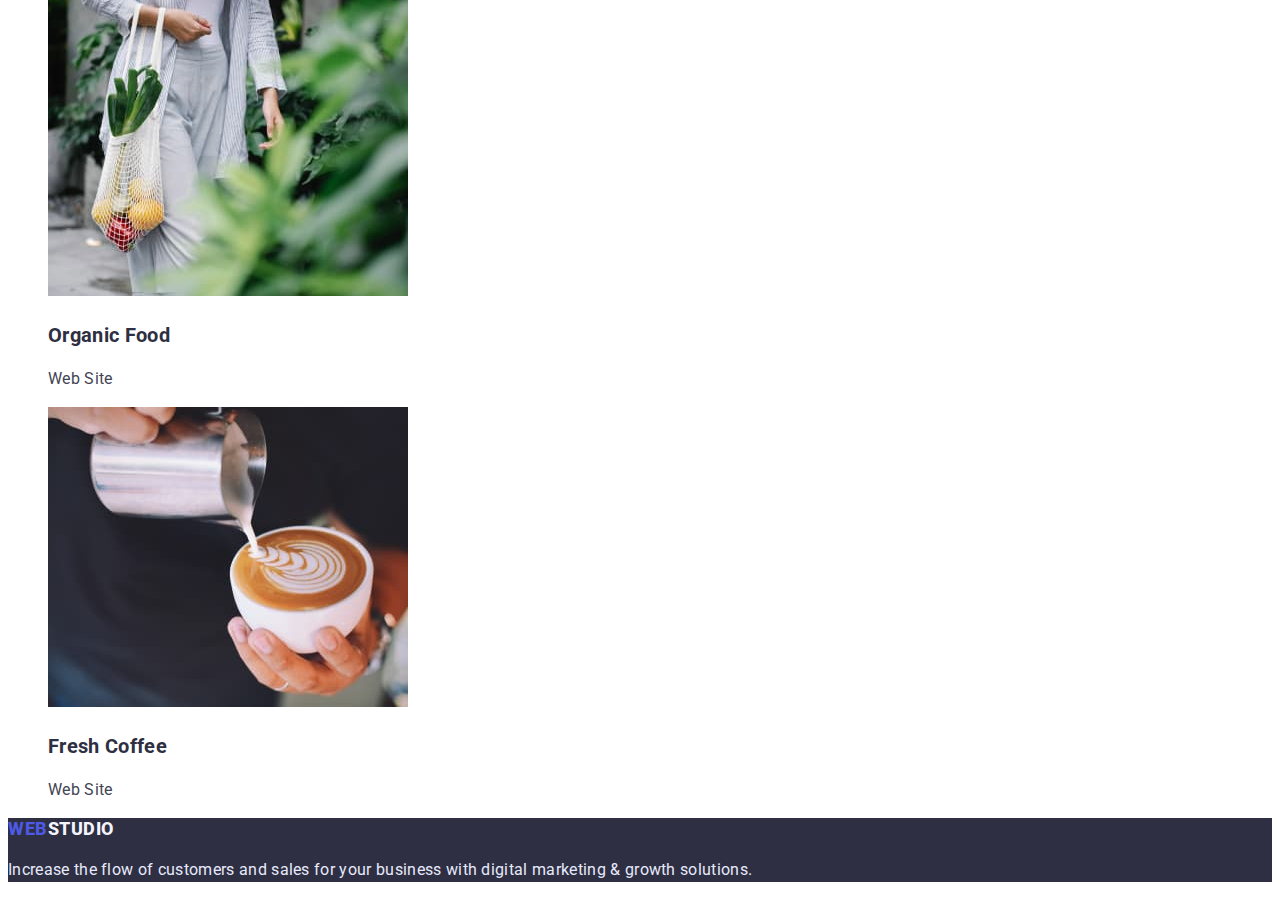
==== commit 8d94e320: "bugs fixed" ====
--- a/portfolio.html
+++ b/portfolio.html
@@ -5,21 +5,21 @@
     <meta http-equiv="X-UA-Compatible" content="IE=edge" />
     <meta name="viewport" content="width=device-width, initial-scale=1.0" />
     <title>webstudio</title>
-    <link rel="stylesheet" href="./css/styles.css" />
     <link
       href="https://fonts.googleapis.com/css2?family=Raleway:wght@800&family=Roboto:wght@400;500;700;900&display=swap"
       rel="stylesheet"
     />
+    <link rel="stylesheet" href="./css/styles.css" />
   </head>
   <body>
     <header>
       <nav>
-        <a href="/index.html" class="top-logo">
+        <a href="./index.html" class="top-logo">
           <span class="style-logo">WEB</span>STUDIO</a
         >
         <ul>
-          <li><a href="/index.html" class="site-nav">Studio</a></li>
-          <li><a href="/portfolio.html" class="site-nav">Portfolio</a></li>
+          <li><a href="./index.html" class="site-nav">Studio</a></li>
+          <li><a href="./portfolio.html" class="site-nav">Portfolio</a></li>
           <li><a href="" class="site-nav">Contacts</a></li>
         </ul>
       </nav>
@@ -159,7 +159,7 @@
       </section>
     </main>
     <footer class="bottom">
-      <a href="/index.html" class="logo"
+      <a href="./index.html" class="logo"
         ><span class="style-logo">WEB</span>STUDIO</a
       >
       <p class="text">
--- a/css/styles.css
+++ b/css/styles.css
@@ -9,22 +9,22 @@
 body {color: var(--body-text);
 background-color: #FFFFFF;
 font-family: 'roboto', sans-serif;
-font-style: normal;
-font-weight: 400;
 font-size: 16px;
-line-height: 24px;}
+line-height: 1.5;
+letter-spacing: 0.02em;}
 
 .top-logo {color: #2E2F42;
-    font-family: 'Raleway';
-    font-style: normal;
+    font-family: 'Raleway' sans-serif;
     font-weight: 800;
     font-size: 18px;
-    line-height: 24px;}
+    line-height: 1.3;
+letter-spacing: 0.03em;}
 
 .style-logo {color: var(--primary-brand);}
 
 .site-nav {color: var(--Headings);
-font-weight: 500;}
+font-weight: 500;
+}
 
 .site-nav:hover,
 .site-nav:focus {
@@ -44,19 +44,19 @@
 
 .main-title {font-weight: 700;
     font-size: 56px;
-    line-height: 60px;}
+    line-height: 1.1;}
 
 .hero {color: #FFFFFF;
     background-color: #2E2F42;}
 
 .button {color: #FFFFFF;
     background-color: var(--primary-brand);
+    font-family: 'Roboto' sans-serif;
 font-weight: 500;
-line-height: 19px;
+font-size: 16px;
+line-height: 1.2;
+letter-spacing: 0.04em;
 cursor: pointer;}
-
-.button:hover,
-.button:focus {background-color: var(--primary-brand);}
 
 .button:active {background-color: #404BBF;}
 
@@ -75,20 +75,24 @@
 
 .team {background-color: #F4F4FD;}
 
+.main-topic {color: var(--Headings);
+    font-size: 36px;
+    line-height: 1.1;}
+
 .topic {
     color: var(--Headings);
-    font-weight: 700;
     font-size: 20px;
+    line-height:1.2;
 }
 
 .our-team {background-color: #FFFFFF;}
 
 .logo {color: #F4F4FD;;
-    font-family: 'Raleway';
-    font-style: normal;
+    font-family: 'Raleway' sans-serif;
     font-weight: 800;
     font-size: 18px;
-    line-height: 21px;}
+    line-height: 1.2;
+letter-spacing: 0.03em;}
 
 .bottom {background-color: #2E2F42;}
 
@@ -96,7 +100,12 @@
 
 .filter {color: #4D5AE5;
 background-color: #F4F4FD;
-font-weight: 500;}
+font-family: 'Roboto'sans-serif;
+font-weight: 500;
+font-size: 16px;
+line-height: 1.5;
+letter-spacing: 0.04em;
+cursor: pointer;}
 
 .filter:hover,
 .filter:focus {color: #FFFFFF;
